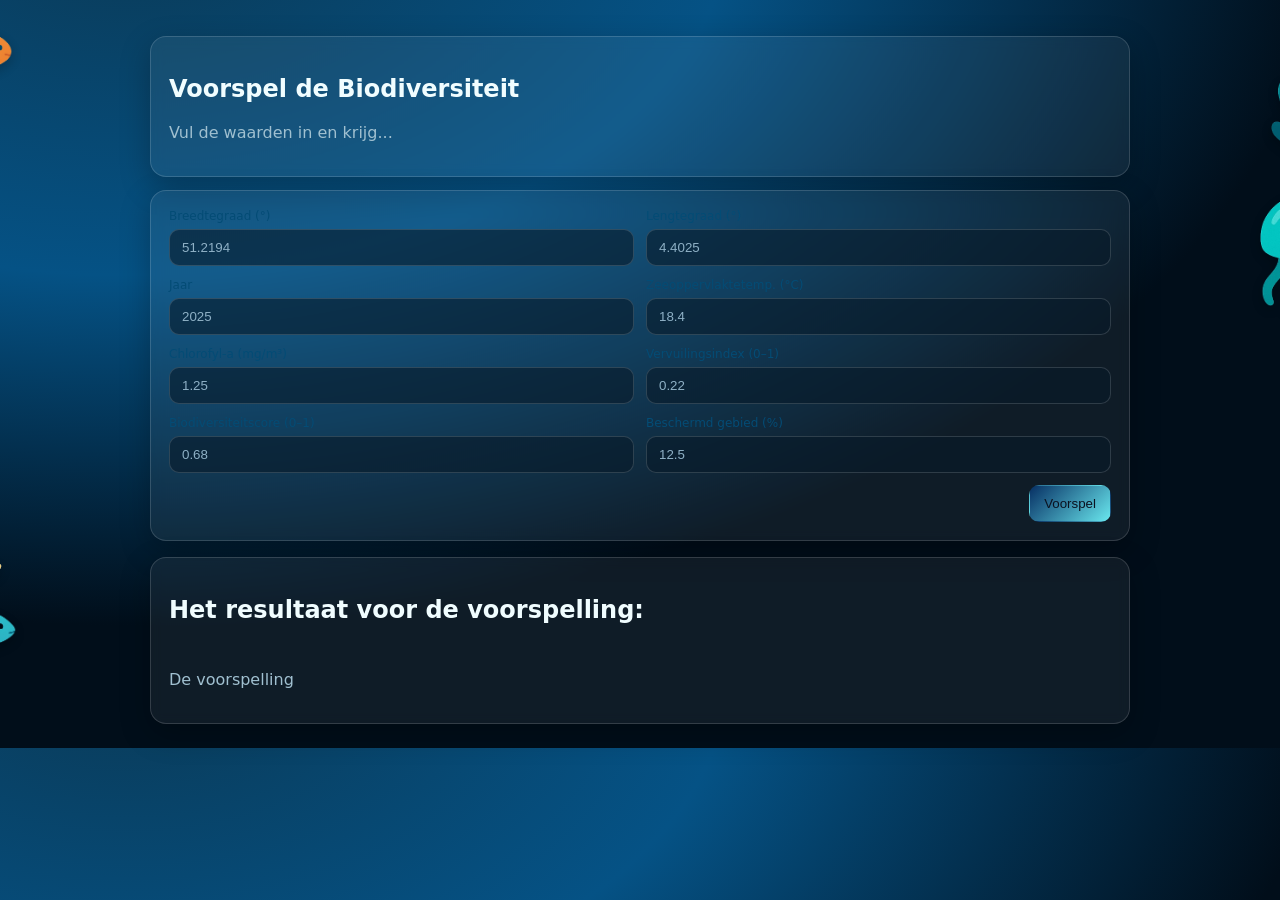
==== FrontEnd/index.html @ b5ec05dc "Adding UI" ====
<!-- index.html -->
<!DOCTYPE html>
<html lang="nl">
<head>
<meta charset="utf-8" />
<meta name="viewport" content="width=device-width, initial-scale=1" />
<title>Ocean Health Index</title>
<link rel="stylesheet" href="styles.css" />
</head>
<body>

<main class="container">
<!-- card-->
<section class="card intro sea-img-wrap">
<h1>Voorspel de Biodiversiteit</h1>
<p class="muted">Vul de waarden in en krijg...</p>


<!-- ✨ kleine afbeeldingen rond de card -->
<div class="sea-imgs" aria-hidden="true">
<img src="assets/sea/fish-blue.png" alt="" class="sea-img fish-blue pos-1" />
<img src="assets/sea/turtle.png" alt="" class="sea-img turtle pos-2" />
<img src="assets/sea/jelly.png" alt="" class="sea-img jelly pos-3" />
<img src="assets/sea/coral.png" alt="" class="sea-img coral pos-4" />
<img src="assets/sea/clownfish.png" alt="" class="sea-img clownfish pos-5" />
<img src="assets/sea/star.png" alt="" class="sea-img star pos-6" />
</div>
</section>


<!-- Formulier -->
<section class="card sea-img-wrap" id="predict">
<form id="form-predict">
<div class="grid">
<div class="field">
<label for="lat">Breedtegraad (°)</label>
<input id="lat" name="lat" type="number" step="0.0001" placeholder="51.2194" required />
</div>


<div class="field">
<label for="lon">Lengtegraad (°)</label>
<input id="lon" name="lon" type="number" step="0.0001" placeholder="4.4025" required />
</div>


<div class="field">
<label for="year">Jaar</label>
<input id="year" name="year" type="number" min="1990" max="2100" placeholder="2025" required />
</div>


<div class="field">
<label for="sst">Zeeoppervlaktetemp. (°C)</label>
<input id="sst" name="sst" type="number" step="0.1" placeholder="18.4" required />
</div>


<div class="field">
<label for="chl">Chlorofyl‑a (mg/m³)</label>
<input id="chl" name="chl" type="number" step="0.01" placeholder="1.25" required />
</div>


<div class="field">
<label for="pollution">Vervuilingsindex (0–1)</label>
<input id="pollution" name="pollution" type="number" min="0" max="1" step="0.01" placeholder="0.22" required />
</div>


<div class="field">
<label for="biodiv">Biodiversiteitscore (0–1)</label>
<input id="biodiv" name="biodiv" type="number" min="0" max="1" step="0.01" placeholder="0.68" required />
</div>


<div class="field">
<label for="protection">Beschermd gebied (%)</label>
<input id="protection" name="protection" type="number" min="0" max="100" step="0.1" placeholder="12.5" required />
</div>
</div>


<div class="action">
<button type="submit" class="btn primary">Voorspel</button>
</div>
</form>


<!-- ✨ afbeeldingen rond de formulier-card -->
<div class="sea-imgs" aria-hidden="true">
<img src="assets/sea/fish-blue.png" alt="" class="sea-img fish-blue pos-7" />
<img src="assets/sea/jelly.png" alt="" class="sea-img jelly pos-8" />
<img src="assets/sea/star.png" alt="" class="sea-img star pos-9" />
<img src="assets/sea/coral.png" alt="" class="sea-img coral pos-10" />
</div>
</section>


<!-- Resultaat -->
<section class="card result sea-img-wrap" hidden>
<h1>Het resultaat voor de voorspelling:</h1>
<p class="muted">De voorspelling</p>


<div class="sea-imgs" aria-hidden="true">
<img src="assets/sea/turtle.png" alt="" class="sea-img turtle pos-11" />
<img src="assets/sea/clownfish.png" alt="" class="sea-img clownfish pos-12" />
<img src="assets/sea/fish-blue.png" alt="" class="sea-img fish-blue pos-13" />
</div>
</section>
</main>
</body>
</html>
---- FrontEnd/styles.css ----
/* styles.css */
body{ --bg: #055285; /* iets lichter oceaanblauw */ --bg-2: #176a9e; /* dieper turquoise accent */ --foam: #f0fdff; /* bijna wit-blauw voor tekst */ --mint: #044c75; /* zacht muntgroen accent */ --teal: #073064; /* helder turquoise accent */ --muted: #a0c0d0; /* lichtere grijsblauwe tekst */ --ink: #0b1220; /* donkerblauw voor tekst op lichte knoppen */ --card: rgba(255,255,255,.06); /* iets lichter transparant vlak */ --line: rgba(255,255,255,.15); /* subtielere lijnen */ }
body{margin:0; font-family:Inter, system-ui, -apple-system, Segoe UI, Roboto, sans-serif; color:var(--foam);
background: radial-gradient(1200px 700px at 10% -10%, #0a3a57 0%, var(--bg) 50%, #010e1a 100%), linear-gradient(180deg, var(--bg) 0%, #020f1b 100%);
}
.container{max-width:980px; margin-inline:auto; padding:24px}


.site-header{position:relative; padding:32px 0 0;}
.header-inner{display:flex; justify-content:space-between; align-items:center}
.title{font-weight:800; letter-spacing:.2px}
.wave{display:block; width:100%; height:120px; fill:linear-gradient(135deg, var(--teal), #69e7ee)}
.wave path{fill:rgba(33,193,201,.35)}


.card{background:var(--card); border:1px solid var(--line); border-radius:16px; padding:18px; backdrop-filter: blur(6px); box-shadow:0 10px 30px rgba(0,0,0,.25)}
.card.intro{margin-top:12px; margin-bottom: 13px;}


.grid{display:grid; grid-template-columns:repeat(2,1fr); gap:12px}
@media (max-width:720px){ .grid{grid-template-columns:1fr} }


.field{display:flex; flex-direction:column; gap:6px}
.field label{font-size:12px; color:var(--mint)}
.field input{padding:10px 12px; border-radius:10px; border:1px solid var(--line); background:rgba(7,25,40,.6); color:var(--foam); outline:none}
.field input::placeholder{color:#8fb1c6}
.field input:focus{border-color:var(--teal); box-shadow:0 0 0 3px rgba(33,193,201,.18)}


.action{display:flex; justify-content:flex-end; gap:10px; margin-top:12px}
.btn{display:inline-flex; align-items:center; gap:8px; padding:10px 14px; border-radius:10px; border:1px solid var(--line); background:linear-gradient(135deg, #0f4966, #0a344d); color:var(--foam); cursor:pointer}
.btn.primary{background:linear-gradient(135deg, var(--teal), #69e7ee); color:var(--ink); border-color:transparent}
.btn.ghost{background:transparent}


.result{
display:flex;
flex-direction:column;
align-items:flex-start;
gap:10px;
margin-top:16px;
}
.score{display:grid; place-items:center; padding:10px 14px}
.score-value{font-size:48px; font-weight:800}
.score-label{font-size:12px; color:var(--muted)}


.muted{color:var(--muted)}
.site-footer{opacity:.8; text-align:center; padding:28px 0 60px; font-size:13px}

/* === Zeedieren verder en groter === */
.sea-imgs{
  position:absolute;
  inset:-120px;              /* extra ruimte buiten de card */
  pointer-events:none;
  overflow:visible;
  z-index:0;
}
.sea-img{
  position:absolute;
  width:var(--size, 96px);   /* individuele maat per pos */
  height:auto;
  opacity:.95;
  filter:drop-shadow(0 4px 6px rgba(0,0,0,.25));
  animation:floatY var(--float,7s) ease-in-out infinite;
  transition:transform .4s ease;
}

/* basismaat per dier (kan je laten staan, maar pos-* wint dankzij --size) */
.sea-img.fish-blue{ --size:90px }
.sea-img.turtle   { --size:120px }
.sea-img.jelly    { --size:95px }
.sea-img.coral    { --size:85px }
.sea-img.clownfish{ --size:90px }
.sea-img.star     { --size:75px }

/* ===== Posities rondom: links/rechts afwisselen + verschillende hoogtes ===== */
/* Card 1 */
.pos-1 { --size:86px;  --float:7.5s; top:-10px;    left:-150px;  }
.pos-2 { --size:128px; --float:8.2s; top:12%;      right:-170px; }
.pos-3 { --size:96px;  --float:6.8s; bottom:-70px; left:-155px;  }
.pos-4 { --size:92px;  --float:7.0s; top:42%;      right:-160px; }
.pos-5 { --size:104px; --float:8.0s; top:22%;      left:-180px;  }
.pos-6 { --size:84px;  --float:6.6s; bottom:8%;    right:-175px; }

/* Card 2 */
.pos-7  { --size:94px;  top:-22px;   left:-160px;  }
.pos-8  { --size:100px; top:28%;     right:-185px; }
.pos-9  { --size:88px;  bottom:-60px;left:-170px;  }
.pos-10 { --size:106px; top:50%;     right:-165px; }

/* Card 3 */
.pos-11 { --size:120px; top:6%;      right:-180px; }
.pos-12 { --size:90px;  bottom:-55px;left:-165px;  }
.pos-13 { --size:98px;  top:36%;     left:-190px;  }

/* lichte verticale drift */
@keyframes floatY { 0%,100%{transform:translateY(0)} 50%{transform:translateY(-10px)} }

/* ===== Responsiveness: trek ze wat naar binnen en verklein op small screens ===== */
@media (max-width: 1100px){
  .sea-imgs{ inset:-90px; }
  .sea-img{ width:calc(var(--size,96px) * .85); }
  .pos-2, .pos-4, .pos-6, .pos-8, .pos-10, .pos-11{ right:-130px; }
  .pos-1, .pos-3, .pos-5, .pos-7, .pos-9, .pos-12, .pos-13{ left:-130px; }
}
@media (max-width: 780px){
  .sea-imgs{ inset:-60px; }
  .sea-img{ width:calc(var(--size,96px) * .7); }
  .pos-2, .pos-4, .pos-6, .pos-8, .pos-10, .pos-11{ right:-90px; }
  .pos-1, .pos-3, .pos-5, .pos-7, .pos-9, .pos-12, .pos-13{ left:-90px; }
}

/* --- Fix: onderste clownfish hoger --- */
.pos-12{
  /* was: bottom:-55px */
  bottom: 18px;        /* ↑ omhoog */
  left: -165px;
  --size: 104px;       /* iets groter mag ook */
  --float: 7.8s;
}

/* --- Fix: rechts gespreid, niet overlappen --- */
/* kaart 1 rechts */
.pos-2{  top:-18px;   right:-190px; --size:132px; --float:8.4s; }
.pos-4{  top:38%;     right:-172px; --size:96px;  --float:7.2s; }
.pos-6{  bottom:6%;   right:-200px; --size:90px;  --float:6.8s; }

/* kaart 2 rechts */
.pos-8{  top:22%;     right:-205px; --size:108px; --float:7.6s; }
.pos-10{ bottom:14%;  right:-178px; --size:102px; --float:7.0s; }

/* kaart 3 rechts */
.pos-11{ top:8%;      right:-220px; --size:124px; --float:8.0s; }

/* responsief: iets naar binnen en nog steeds gespreid */
@media (max-width:1100px){
  .pos-2{ right:-150px; }
  .pos-4{ right:-140px; }
  .pos-6{ right:-160px; }
  .pos-8{ right:-165px; }
  .pos-10{ right:-150px; }
  .pos-11{ right:-170px; }
}
@media (max-width:780px){
  .pos-2,.pos-4,.pos-6,.pos-8,.pos-10,.pos-11{
    right:-110px;
  }
  /* iets kleiner op smal scherm om overlap te voorkomen */
  .pos-2{ --size:112px } .pos-11{ --size:108px }
  .pos-4{ --size:86px }  .pos-6{ --size:78px }
  .pos-8{ --size:94px }  .pos-10{ --size:90px }
}

/* ========= gespreid links/rechts + anti-overlap rechts ========= */
:root{
  /* twee “rails”: binnen (tegen card) & buiten (tegen rand) */
  --edge-in:  -120px;   /* dichter bij de card */
  --edge-out: -220px;   /* dicht tegen de schermrand */
}

/* algemeen iets grotere sizes kan je laten staan; per pos tunen we --size */

/* ---------- LINKERZIJDE (afwisselend in/out + verschillende hoogtes) ---------- */
.pos-1  { left: var(--edge-in);  top:  4%;  --size: 90px;  --float: 7.4s; }
.pos-3  { left: var(--edge-out); bottom:12%; --size: 96px;  --float: 6.8s; }
.pos-5  { left: var(--edge-in);  top: 22%;  --size:104px;  --float: 7.8s; }
.pos-7  { left: var(--edge-out); top:  8%;  --size: 94px;  --float: 7.2s; }
.pos-9  { left: var(--edge-in);  bottom:10%; --size: 88px;  --float: 7.0s; }
.pos-12 { left: var(--edge-out); bottom: 2%; --size:104px;  --float: 7.6s; }
.pos-13 { left: var(--edge-in);  top: 36%;  --size: 98px;  --float: 7.1s; }

/* ---------- RECHTERZIJDE (anti-overlap: duidelijke verticale spreiding) ---------- */
/* kaart 1 rechts */
.pos-2  { right: var(--edge-out); top:  6%;  --size:132px; --float: 8.2s; }  /* bv. turtle/vis */
.pos-4  { right: var(--edge-in);  top: 34%;  --size: 94px; --float: 7.2s; }  /* koraal/plant */
.pos-6  { right: var(--edge-out); bottom:12%; --size: 96px; --float: 6.9s; }  /* bv. fish/jelly */

/* kaart 2 rechts (jelly & star bewust uit elkaar) */
.pos-8  { right: var(--edge-in);  top: 22%;  --size:110px; --float: 7.6s; }  /* JELLY: midden */
.pos-10 { right: var(--edge-out); bottom:16%; --size: 98px; --float: 7.0s; }  /* STAR: laag en verder naar buiten */

/* kaart 3 rechts */
.pos-11 { right: var(--edge-out); top:  8%;  --size:124px; --float: 8.0s; }

/* ---------- responsive: breng ze iets naar binnen op small screens ---------- */
@media (max-width: 1200px){
  :root{ --edge-in: -90px; --edge-out: -160px; }
}
@media (max-width: 820px){
  :root{ --edge-in: -70px; --edge-out: -120px; }
  .sea-img{ width: calc(var(--size, 96px) * .8); }
}

/* --- extra horizontale spreiding en betere balans --- */
:root{
  --edge-in:  -100px;   /* dichter bij de card */
  --edge-out: -280px;   /* verder naar de rand */
}

/* -------- linkerzijde: meer verspreid -------- */
.pos-1  { left: var(--edge-in);  top:  3%;  --size: 90px;  --float: 7.4s; }
.pos-3  { left: var(--edge-out); bottom:14%; --size: 96px;  --float: 6.8s; }
.pos-5  { left: var(--edge-in);  top: 26%;  --size:110px;  --float: 7.8s; }
.pos-7  { left: var(--edge-out); top: 10%;  --size: 98px;  --float: 7.2s; }
.pos-9  { left: var(--edge-in);  bottom:8%;  --size: 92px;  --float: 7.0s; }
.pos-12 { left: var(--edge-out); bottom: 0%; --size:108px;  --float: 7.6s; }
.pos-13 { left: var(--edge-in);  top: 38%;  --size: 102px; --float: 7.1s; }

/* -------- rechterzijde: anti-overlap + horizontale spreiding -------- */
.pos-2  { right: var(--edge-out); top:  4%;  --size:138px; --float: 8.2s; }  
.pos-4  { right: var(--edge-in);  top: 32%;  --size: 96px; --float: 7.2s; }  
.pos-6  { right: var(--edge-out); bottom:14%; --size: 98px; --float: 6.9s; }  

.pos-8  { right: var(--edge-in);  top: 20%;  --size:112px; --float: 7.6s; }  
.pos-10 { right: var(--edge-out); bottom:18%; --size:102px; --float: 7.0s; }  

.pos-11 { right: var(--edge-out); top:  9%;  --size:130px; --float: 8.0s; }  

/* responsief: iets naar binnen */
@media (max-width:1200px){
  :root{ --edge-in:-80px; --edge-out:-190px; }
}
@media (max-width:820px){
  :root{ --edge-in:-60px; --edge-out:-130px; }
  .sea-img{ width:calc(var(--size,96px)*.8); }
}
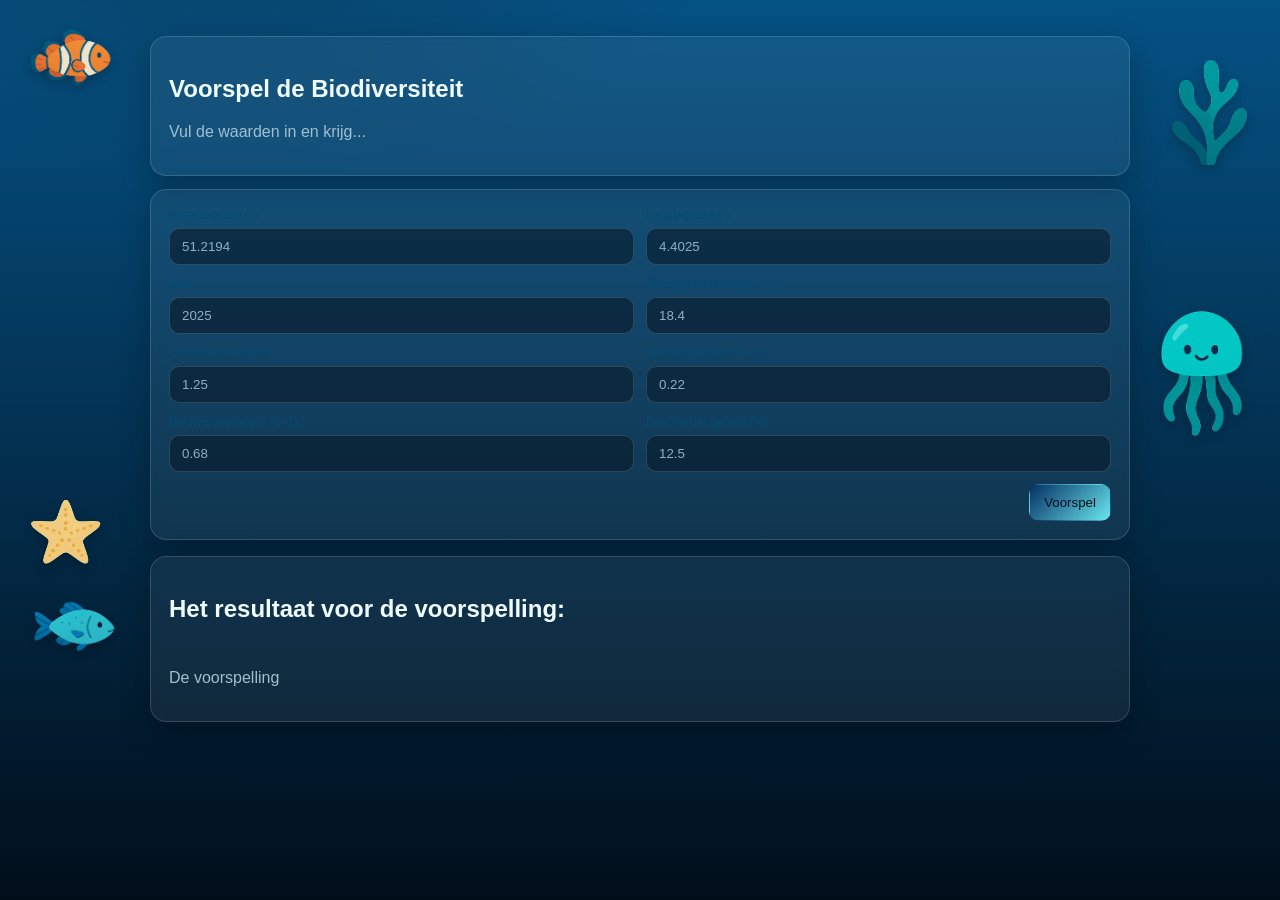
==== commit 4335f73f: "Ui optimalisatie" ====
--- a/FrontEnd/index.html
+++ b/FrontEnd/index.html
@@ -1,114 +1,63 @@
-<!-- index.html -->
 <!DOCTYPE html>
 <html lang="nl">
 <head>
-<meta charset="utf-8" />
-<meta name="viewport" content="width=device-width, initial-scale=1" />
-<title>Ocean Health Index</title>
-<link rel="stylesheet" href="styles.css" />
+  <meta charset="utf-8" />
+  <meta name="viewport" content="width=device-width, initial-scale=1" />
+  <title>Ocean Health Index</title>
+  <link rel="stylesheet" href="styles.css" />
 </head>
 <body>
+<main class="container">
+  <!-- card -->
+  <section class="card intro sea-img-wrap">
+    <h1>Voorspel de Biodiversiteit</h1>
+    <p class="muted">Vul de waarden in en krijg...</p>
 
-<main class="container">
-<!-- card-->
-<section class="card intro sea-img-wrap">
-<h1>Voorspel de Biodiversiteit</h1>
-<p class="muted">Vul de waarden in en krijg...</p>
+    <div class="sea-imgs" aria-hidden="true">
+      <img src="assets/sea/fish-blue.png"  alt="" class="sea-img fish-blue pos-1" />
+      <img src="assets/sea/turtle.png"     alt="" class="sea-img turtle    pos-2" />
+      <img src="assets/sea/jelly.png"      alt="" class="sea-img jelly     pos-3" />
+      <img src="assets/sea/coral.png"      alt="" class="sea-img coral     pos-4" />
+      <img src="assets/sea/clownfish.png"  alt="" class="sea-img clownfish pos-5" />
+      <img src="assets/sea/star.png"       alt="" class="sea-img star      pos-6" />
+    </div>
+  </section>
 
+  <!-- Formulier -->
+  <section class="card sea-img-wrap" id="predict">
+    <form id="form-predict">
+      <div class="grid">
+        <div class="field"><label for="lat">Breedtegraad (°)</label><input id="lat" name="lat" type="number" step="0.0001" placeholder="51.2194" required /></div>
+        <div class="field"><label for="lon">Lengtegraad (°)</label><input id="lon" name="lon" type="number" step="0.0001" placeholder="4.4025" required /></div>
+        <div class="field"><label for="year">Jaar</label><input id="year" name="year" type="number" min="1990" max="2100" placeholder="2025" required /></div>
+        <div class="field"><label for="sst">Zeeoppervlaktetemp. (°C)</label><input id="sst" name="sst" type="number" step="0.1" placeholder="18.4" required /></div>
+        <div class="field"><label for="chl">Chlorofyl-a (mg/m³)</label><input id="chl" name="chl" type="number" step="0.01" placeholder="1.25" required /></div>
+        <div class="field"><label for="pollution">Vervuilingsindex (0–1)</label><input id="pollution" name="pollution" type="number" min="0" max="1" step="0.01" placeholder="0.22" required /></div>
+        <div class="field"><label for="biodiv">Biodiversiteitscore (0–1)</label><input id="biodiv" name="biodiv" type="number" min="0" max="1" step="0.01" placeholder="0.68" required /></div>
+        <div class="field"><label for="protection">Beschermd gebied (%)</label><input id="protection" name="protection" type="number" min="0" max="100" step="0.1" placeholder="12.5" required /></div>
+      </div>
+      <div class="action"><button type="submit" class="btn primary">Voorspel</button></div>
+    </form>
 
-<!-- ✨ kleine afbeeldingen rond de card -->
-<div class="sea-imgs" aria-hidden="true">
-<img src="assets/sea/fish-blue.png" alt="" class="sea-img fish-blue pos-1" />
-<img src="assets/sea/turtle.png" alt="" class="sea-img turtle pos-2" />
-<img src="assets/sea/jelly.png" alt="" class="sea-img jelly pos-3" />
-<img src="assets/sea/coral.png" alt="" class="sea-img coral pos-4" />
-<img src="assets/sea/clownfish.png" alt="" class="sea-img clownfish pos-5" />
-<img src="assets/sea/star.png" alt="" class="sea-img star pos-6" />
-</div>
-</section>
+    <div class="sea-imgs" aria-hidden="true">
+      <img src="assets/sea/fish-blue.png" alt="" class="sea-img fish-blue pos-7" />
+      <img src="assets/sea/jelly.png"     alt="" class="sea-img jelly     pos-8" />
+      <img src="assets/sea/star.png"      alt="" class="sea-img star      pos-9" />
+      <img src="assets/sea/coral.png"     alt="" class="sea-img coral     pos-10" />
+    </div>
+  </section>
 
+  <!-- Resultaat -->
+  <section class="card result sea-img-wrap" hidden>
+    <h1>Het resultaat voor de voorspelling:</h1>
+    <p class="muted">De voorspelling</p>
 
-<!-- Formulier -->
-<section class="card sea-img-wrap" id="predict">
-<form id="form-predict">
-<div class="grid">
-<div class="field">
-<label for="lat">Breedtegraad (°)</label>
-<input id="lat" name="lat" type="number" step="0.0001" placeholder="51.2194" required />
-</div>
-
-
-<div class="field">
-<label for="lon">Lengtegraad (°)</label>
-<input id="lon" name="lon" type="number" step="0.0001" placeholder="4.4025" required />
-</div>
-
-
-<div class="field">
-<label for="year">Jaar</label>
-<input id="year" name="year" type="number" min="1990" max="2100" placeholder="2025" required />
-</div>
-
-
-<div class="field">
-<label for="sst">Zeeoppervlaktetemp. (°C)</label>
-<input id="sst" name="sst" type="number" step="0.1" placeholder="18.4" required />
-</div>
-
-
-<div class="field">
-<label for="chl">Chlorofyl‑a (mg/m³)</label>
-<input id="chl" name="chl" type="number" step="0.01" placeholder="1.25" required />
-</div>
-
-
-<div class="field">
-<label for="pollution">Vervuilingsindex (0–1)</label>
-<input id="pollution" name="pollution" type="number" min="0" max="1" step="0.01" placeholder="0.22" required />
-</div>
-
-
-<div class="field">
-<label for="biodiv">Biodiversiteitscore (0–1)</label>
-<input id="biodiv" name="biodiv" type="number" min="0" max="1" step="0.01" placeholder="0.68" required />
-</div>
-
-
-<div class="field">
-<label for="protection">Beschermd gebied (%)</label>
-<input id="protection" name="protection" type="number" min="0" max="100" step="0.1" placeholder="12.5" required />
-</div>
-</div>
-
-
-<div class="action">
-<button type="submit" class="btn primary">Voorspel</button>
-</div>
-</form>
-
-
-<!-- ✨ afbeeldingen rond de formulier-card -->
-<div class="sea-imgs" aria-hidden="true">
-<img src="assets/sea/fish-blue.png" alt="" class="sea-img fish-blue pos-7" />
-<img src="assets/sea/jelly.png" alt="" class="sea-img jelly pos-8" />
-<img src="assets/sea/star.png" alt="" class="sea-img star pos-9" />
-<img src="assets/sea/coral.png" alt="" class="sea-img coral pos-10" />
-</div>
-</section>
-
-
-<!-- Resultaat -->
-<section class="card result sea-img-wrap" hidden>
-<h1>Het resultaat voor de voorspelling:</h1>
-<p class="muted">De voorspelling</p>
-
-
-<div class="sea-imgs" aria-hidden="true">
-<img src="assets/sea/turtle.png" alt="" class="sea-img turtle pos-11" />
-<img src="assets/sea/clownfish.png" alt="" class="sea-img clownfish pos-12" />
-<img src="assets/sea/fish-blue.png" alt="" class="sea-img fish-blue pos-13" />
-</div>
-</section>
+    <div class="sea-imgs" aria-hidden="true">
+      <img src="assets/sea/turtle.png"    alt="" class="sea-img turtle    pos-11" />
+      <img src="assets/sea/clownfish.png" alt="" class="sea-img clownfish pos-12" />
+      <img src="assets/sea/fish-blue.png" alt="" class="sea-img fish-blue pos-13" />
+    </div>
+  </section>
 </main>
 </body>
-</html>+</html>
--- a/FrontEnd/styles.css
+++ b/FrontEnd/styles.css
@@ -1,228 +1,92 @@
-/* styles.css */
-body{ --bg: #055285; /* iets lichter oceaanblauw */ --bg-2: #176a9e; /* dieper turquoise accent */ --foam: #f0fdff; /* bijna wit-blauw voor tekst */ --mint: #044c75; /* zacht muntgroen accent */ --teal: #073064; /* helder turquoise accent */ --muted: #a0c0d0; /* lichtere grijsblauwe tekst */ --ink: #0b1220; /* donkerblauw voor tekst op lichte knoppen */ --card: rgba(255,255,255,.06); /* iets lichter transparant vlak */ --line: rgba(255,255,255,.15); /* subtielere lijnen */ }
-body{margin:0; font-family:Inter, system-ui, -apple-system, Segoe UI, Roboto, sans-serif; color:var(--foam);
-background: radial-gradient(1200px 700px at 10% -10%, #0a3a57 0%, var(--bg) 50%, #010e1a 100%), linear-gradient(180deg, var(--bg) 0%, #020f1b 100%);
+/* ─── Theme ─────────────────────────────────────────── */
+body{
+  --bg:#055285; --bg-2:#176a9e; --foam:#f0fdff; --mint:#044c75; --teal:#073064;
+  --muted:#a0c0d0; --ink:#0b1220; --card:rgba(255,255,255,.06); --line:rgba(255,255,255,.15);
+  margin:0; font-family:Inter,Segoe UI,Roboto,sans-serif; color:var(--foam);
+  background:
+    radial-gradient(900px 600px at 18% -20%, rgba(10,58,87,.85) 0%, rgba(10,58,87,0) 60%),
+    linear-gradient(180deg, var(--bg) 0%, #010e1a 100%, #000812 100%);
 }
 .container{max-width:980px; margin-inline:auto; padding:24px}
 
 
-.site-header{position:relative; padding:32px 0 0;}
-.header-inner{display:flex; justify-content:space-between; align-items:center}
-.title{font-weight:800; letter-spacing:.2px}
-.wave{display:block; width:100%; height:120px; fill:linear-gradient(135deg, var(--teal), #69e7ee)}
-.wave path{fill:rgba(33,193,201,.35)}
-
-
-.card{background:var(--card); border:1px solid var(--line); border-radius:16px; padding:18px; backdrop-filter: blur(6px); box-shadow:0 10px 30px rgba(0,0,0,.25)}
-.card.intro{margin-top:12px; margin-bottom: 13px;}
-
-
+/* ─── Cards & content ───────────────────────────────── */
+.card{background:var(--card); border:1px solid var(--line); border-radius:16px; padding:18px; backdrop-filter:blur(6px); box-shadow:0 10px 30px rgba(0,0,0,.25)}
+.card.intro{margin:12px 0 13px}
 .grid{display:grid; grid-template-columns:repeat(2,1fr); gap:12px}
 @media (max-width:720px){ .grid{grid-template-columns:1fr} }
-
-
 .field{display:flex; flex-direction:column; gap:6px}
 .field label{font-size:12px; color:var(--mint)}
 .field input{padding:10px 12px; border-radius:10px; border:1px solid var(--line); background:rgba(7,25,40,.6); color:var(--foam); outline:none}
 .field input::placeholder{color:#8fb1c6}
 .field input:focus{border-color:var(--teal); box-shadow:0 0 0 3px rgba(33,193,201,.18)}
+.action{display:flex; justify-content:flex-end; gap:10px; margin-top:12px}
+.btn{display:inline-flex; align-items:center; gap:8px; padding:10px 14px; border-radius:10px; border:1px solid var(--line); background:linear-gradient(135deg,#0f4966,#0a344d); color:var(--foam); cursor:pointer}
+.btn.primary{background:linear-gradient(135deg,var(--teal),#69e7ee); color:var(--ink); border-color:transparent}
+.result{display:flex; flex-direction:column; gap:10px; margin-top:16px}
+.muted{color:var(--muted)}
 
+/* ─── Sea images ─────── */
+:root{ --edge-in:-1px; --edge-out:-270px; }  
 
-.action{display:flex; justify-content:flex-end; gap:10px; margin-top:12px}
-.btn{display:inline-flex; align-items:center; gap:8px; padding:10px 14px; border-radius:10px; border:1px solid var(--line); background:linear-gradient(135deg, #0f4966, #0a344d); color:var(--foam); cursor:pointer}
-.btn.primary{background:linear-gradient(135deg, var(--teal), #69e7ee); color:var(--ink); border-color:transparent}
-.btn.ghost{background:transparent}
-
-
-.result{
-display:flex;
-flex-direction:column;
-align-items:flex-start;
-gap:10px;
-margin-top:16px;
-}
-.score{display:grid; place-items:center; padding:10px 14px}
-.score-value{font-size:48px; font-weight:800}
-.score-label{font-size:12px; color:var(--muted)}
-
-
-.muted{color:var(--muted)}
-.site-footer{opacity:.8; text-align:center; padding:28px 0 60px; font-size:13px}
-
-/* === Zeedieren verder en groter === */
-.sea-imgs{
-  position:absolute;
-  inset:-120px;              /* extra ruimte buiten de card */
-  pointer-events:none;
-  overflow:visible;
-  z-index:0;
-}
+.sea-img-wrap{ position:relative; overflow:visible }
+.sea-imgs{ position:absolute; inset:-120px; pointer-events:none; overflow:visible; z-index:0 }
 .sea-img{
-  position:absolute;
-  width:var(--size, 96px);   /* individuele maat per pos */
-  height:auto;
-  opacity:.95;
+  position:absolute; width:var(--size,96px); height:auto; opacity:.95;
   filter:drop-shadow(0 4px 6px rgba(0,0,0,.25));
   animation:floatY var(--float,7s) ease-in-out infinite;
-  transition:transform .4s ease;
+}
+@keyframes floatY{ 0%,100%{transform:translateY(0)} 50%{transform:translateY(-10px)} }
+
+/* Basis per dier (kan per positie overschreven worden met --size) */
+.sea-img.fish-blue{ --size:90px } .sea-img.turtle{ --size:120px }
+.sea-img.jelly{ --size:95px } .sea-img.coral{ --size:85px }
+.sea-img.clownfish{ --size:90px } .sea-img.star{ --size:75px }
+
+/* ── Posities (gespreid, anti-overlap) ── */
+/* Card 1 */
+.pos-1  { left:var(--edge-in);  top:3%;   --size:96px;  --float:7.4s }  /* blue fish */
+.pos-2  { right:var(--edge-out); top:4%;  --size:138px; --float:8.2s }
+.pos-3  { left:var(--edge-out); bottom:14%; --size:96px; --float:6.8s } /* jelly/plant */
+.pos-4  { right:var(--edge-in); top:32%; --size:96px;  --float:7.2s }
+.pos-5  { left:var(--edge-in);  top:28%; --size:110px; --float:7.8s }  /* clownfish */
+.pos-6  { right:var(--edge-out); bottom:14%; --size:98px; --float:6.9s }
+
+/* Card 2 */
+.pos-7  { left:var(--edge-out); top:40%;  --size:112px; --float:7.6s }  /* jelly ( */
+.pos-8  { right:var(--edge-in); top:40%;  --size:112px; --float:7.6s }
+.pos-9  { left:var(--edge-in);  bottom:15%; --size:92px; --float:7.0s }  /* star links */
+.pos-10 { right:var(--edge-out); bottom:18%; --size:102px; --float:7.0s } /* star rechts */
+
+/* Card 3 */
+.pos-11 { right:var(--edge-out); top:29%;  --size:130px; --float:8.0s }   /* turtle */
+.pos-12 { left:var(--edge-out);  bottom:2%; --size:104px; --float:7.6s } /* clownfish onder */
+.pos-13 { left:var(--edge-in);   top:38%; --size:102px; --float:7.1s }
+
+/* Responsiveness */
+@media (max-width:1200px){ :root{ --edge-in:-80px; --edge-out:-190px } }
+@media (max-width:820px){
+  :root{ --edge-in:-60px; --edge-out:-130px }
+  .sea-img{ width:calc(var(--size) * .8) }
 }
 
-/* basismaat per dier (kan je laten staan, maar pos-* wint dankzij --size) */
-.sea-img.fish-blue{ --size:90px }
-.sea-img.turtle   { --size:120px }
-.sea-img.jelly    { --size:95px }
-.sea-img.coral    { --size:85px }
-.sea-img.clownfish{ --size:90px }
-.sea-img.star     { --size:75px }
+/* Zorg dat de hele viewport donker is, ook buiten de body */
+html{ background:#000a12; }
 
-/* ===== Posities rondom: links/rechts afwisselen + verschillende hoogtes ===== */
-/* Card 1 */
-.pos-1 { --size:86px;  --float:7.5s; top:-10px;    left:-150px;  }
-.pos-2 { --size:128px; --float:8.2s; top:12%;      right:-170px; }
-.pos-3 { --size:96px;  --float:6.8s; bottom:-70px; left:-155px;  }
-.pos-4 { --size:92px;  --float:7.0s; top:42%;      right:-160px; }
-.pos-5 { --size:104px; --float:8.0s; top:22%;      left:-180px;  }
-.pos-6 { --size:84px;  --float:6.6s; bottom:8%;    right:-175px; }
+/* Body bedekt altijd het hele scherm */
+html, body{ min-height:100vh; }
 
-/* Card 2 */
-.pos-7  { --size:94px;  top:-22px;   left:-160px;  }
-.pos-8  { --size:100px; top:28%;     right:-185px; }
-.pos-9  { --size:88px;  bottom:-60px;left:-170px;  }
-.pos-10 { --size:106px; top:50%;     right:-165px; }
-
-/* Card 3 */
-.pos-11 { --size:120px; top:6%;      right:-180px; }
-.pos-12 { --size:90px;  bottom:-55px;left:-165px;  }
-.pos-13 { --size:98px;  top:36%;     left:-190px;  }
-
-/* lichte verticale drift */
-@keyframes floatY { 0%,100%{transform:translateY(0)} 50%{transform:translateY(-10px)} }
-
-/* ===== Responsiveness: trek ze wat naar binnen en verklein op small screens ===== */
-@media (max-width: 1100px){
-  .sea-imgs{ inset:-90px; }
-  .sea-img{ width:calc(var(--size,96px) * .85); }
-  .pos-2, .pos-4, .pos-6, .pos-8, .pos-10, .pos-11{ right:-130px; }
-  .pos-1, .pos-3, .pos-5, .pos-7, .pos-9, .pos-12, .pos-13{ left:-130px; }
-}
-@media (max-width: 780px){
-  .sea-imgs{ inset:-60px; }
-  .sea-img{ width:calc(var(--size,96px) * .7); }
-  .pos-2, .pos-4, .pos-6, .pos-8, .pos-10, .pos-11{ right:-90px; }
-  .pos-1, .pos-3, .pos-5, .pos-7, .pos-9, .pos-12, .pos-13{ left:-90px; }
+/* Zachte donkere uitloop aan de onderkant (masker bovenop de bg) */
+body::after{
+  content:"";
+  position:fixed;
+  left:0; right:0; bottom:0;
+  height:28vh;               /* hoe hoger, hoe donkerder stuk */
+  pointer-events:none;
+  z-index:-1;                /* blijft achter alle content */
+  background: linear-gradient(to bottom,
+    rgba(0,0,0,0) 0%,
+    rgba(0,0,0,.35) 55%,
+    rgba(0,0,0,.65) 100%);
 }
 
-/* --- Fix: onderste clownfish hoger --- */
-.pos-12{
-  /* was: bottom:-55px */
-  bottom: 18px;        /* ↑ omhoog */
-  left: -165px;
-  --size: 104px;       /* iets groter mag ook */
-  --float: 7.8s;
-}
-
-/* --- Fix: rechts gespreid, niet overlappen --- */
-/* kaart 1 rechts */
-.pos-2{  top:-18px;   right:-190px; --size:132px; --float:8.4s; }
-.pos-4{  top:38%;     right:-172px; --size:96px;  --float:7.2s; }
-.pos-6{  bottom:6%;   right:-200px; --size:90px;  --float:6.8s; }
-
-/* kaart 2 rechts */
-.pos-8{  top:22%;     right:-205px; --size:108px; --float:7.6s; }
-.pos-10{ bottom:14%;  right:-178px; --size:102px; --float:7.0s; }
-
-/* kaart 3 rechts */
-.pos-11{ top:8%;      right:-220px; --size:124px; --float:8.0s; }
-
-/* responsief: iets naar binnen en nog steeds gespreid */
-@media (max-width:1100px){
-  .pos-2{ right:-150px; }
-  .pos-4{ right:-140px; }
-  .pos-6{ right:-160px; }
-  .pos-8{ right:-165px; }
-  .pos-10{ right:-150px; }
-  .pos-11{ right:-170px; }
-}
-@media (max-width:780px){
-  .pos-2,.pos-4,.pos-6,.pos-8,.pos-10,.pos-11{
-    right:-110px;
-  }
-  /* iets kleiner op smal scherm om overlap te voorkomen */
-  .pos-2{ --size:112px } .pos-11{ --size:108px }
-  .pos-4{ --size:86px }  .pos-6{ --size:78px }
-  .pos-8{ --size:94px }  .pos-10{ --size:90px }
-}
-
-/* ========= gespreid links/rechts + anti-overlap rechts ========= */
-:root{
-  /* twee “rails”: binnen (tegen card) & buiten (tegen rand) */
-  --edge-in:  -120px;   /* dichter bij de card */
-  --edge-out: -220px;   /* dicht tegen de schermrand */
-}
-
-/* algemeen iets grotere sizes kan je laten staan; per pos tunen we --size */
-
-/* ---------- LINKERZIJDE (afwisselend in/out + verschillende hoogtes) ---------- */
-.pos-1  { left: var(--edge-in);  top:  4%;  --size: 90px;  --float: 7.4s; }
-.pos-3  { left: var(--edge-out); bottom:12%; --size: 96px;  --float: 6.8s; }
-.pos-5  { left: var(--edge-in);  top: 22%;  --size:104px;  --float: 7.8s; }
-.pos-7  { left: var(--edge-out); top:  8%;  --size: 94px;  --float: 7.2s; }
-.pos-9  { left: var(--edge-in);  bottom:10%; --size: 88px;  --float: 7.0s; }
-.pos-12 { left: var(--edge-out); bottom: 2%; --size:104px;  --float: 7.6s; }
-.pos-13 { left: var(--edge-in);  top: 36%;  --size: 98px;  --float: 7.1s; }
-
-/* ---------- RECHTERZIJDE (anti-overlap: duidelijke verticale spreiding) ---------- */
-/* kaart 1 rechts */
-.pos-2  { right: var(--edge-out); top:  6%;  --size:132px; --float: 8.2s; }  /* bv. turtle/vis */
-.pos-4  { right: var(--edge-in);  top: 34%;  --size: 94px; --float: 7.2s; }  /* koraal/plant */
-.pos-6  { right: var(--edge-out); bottom:12%; --size: 96px; --float: 6.9s; }  /* bv. fish/jelly */
-
-/* kaart 2 rechts (jelly & star bewust uit elkaar) */
-.pos-8  { right: var(--edge-in);  top: 22%;  --size:110px; --float: 7.6s; }  /* JELLY: midden */
-.pos-10 { right: var(--edge-out); bottom:16%; --size: 98px; --float: 7.0s; }  /* STAR: laag en verder naar buiten */
-
-/* kaart 3 rechts */
-.pos-11 { right: var(--edge-out); top:  8%;  --size:124px; --float: 8.0s; }
-
-/* ---------- responsive: breng ze iets naar binnen op small screens ---------- */
-@media (max-width: 1200px){
-  :root{ --edge-in: -90px; --edge-out: -160px; }
-}
-@media (max-width: 820px){
-  :root{ --edge-in: -70px; --edge-out: -120px; }
-  .sea-img{ width: calc(var(--size, 96px) * .8); }
-}
-
-/* --- extra horizontale spreiding en betere balans --- */
-:root{
-  --edge-in:  -100px;   /* dichter bij de card */
-  --edge-out: -280px;   /* verder naar de rand */
-}
-
-/* -------- linkerzijde: meer verspreid -------- */
-.pos-1  { left: var(--edge-in);  top:  3%;  --size: 90px;  --float: 7.4s; }
-.pos-3  { left: var(--edge-out); bottom:14%; --size: 96px;  --float: 6.8s; }
-.pos-5  { left: var(--edge-in);  top: 26%;  --size:110px;  --float: 7.8s; }
-.pos-7  { left: var(--edge-out); top: 10%;  --size: 98px;  --float: 7.2s; }
-.pos-9  { left: var(--edge-in);  bottom:8%;  --size: 92px;  --float: 7.0s; }
-.pos-12 { left: var(--edge-out); bottom: 0%; --size:108px;  --float: 7.6s; }
-.pos-13 { left: var(--edge-in);  top: 38%;  --size: 102px; --float: 7.1s; }
-
-/* -------- rechterzijde: anti-overlap + horizontale spreiding -------- */
-.pos-2  { right: var(--edge-out); top:  4%;  --size:138px; --float: 8.2s; }  
-.pos-4  { right: var(--edge-in);  top: 32%;  --size: 96px; --float: 7.2s; }  
-.pos-6  { right: var(--edge-out); bottom:14%; --size: 98px; --float: 6.9s; }  
-
-.pos-8  { right: var(--edge-in);  top: 20%;  --size:112px; --float: 7.6s; }  
-.pos-10 { right: var(--edge-out); bottom:18%; --size:102px; --float: 7.0s; }  
-
-.pos-11 { right: var(--edge-out); top:  9%;  --size:130px; --float: 8.0s; }  
-
-/* responsief: iets naar binnen */
-@media (max-width:1200px){
-  :root{ --edge-in:-80px; --edge-out:-190px; }
-}
-@media (max-width:820px){
-  :root{ --edge-in:-60px; --edge-out:-130px; }
-  .sea-img{ width:calc(var(--size,96px)*.8); }
-}
